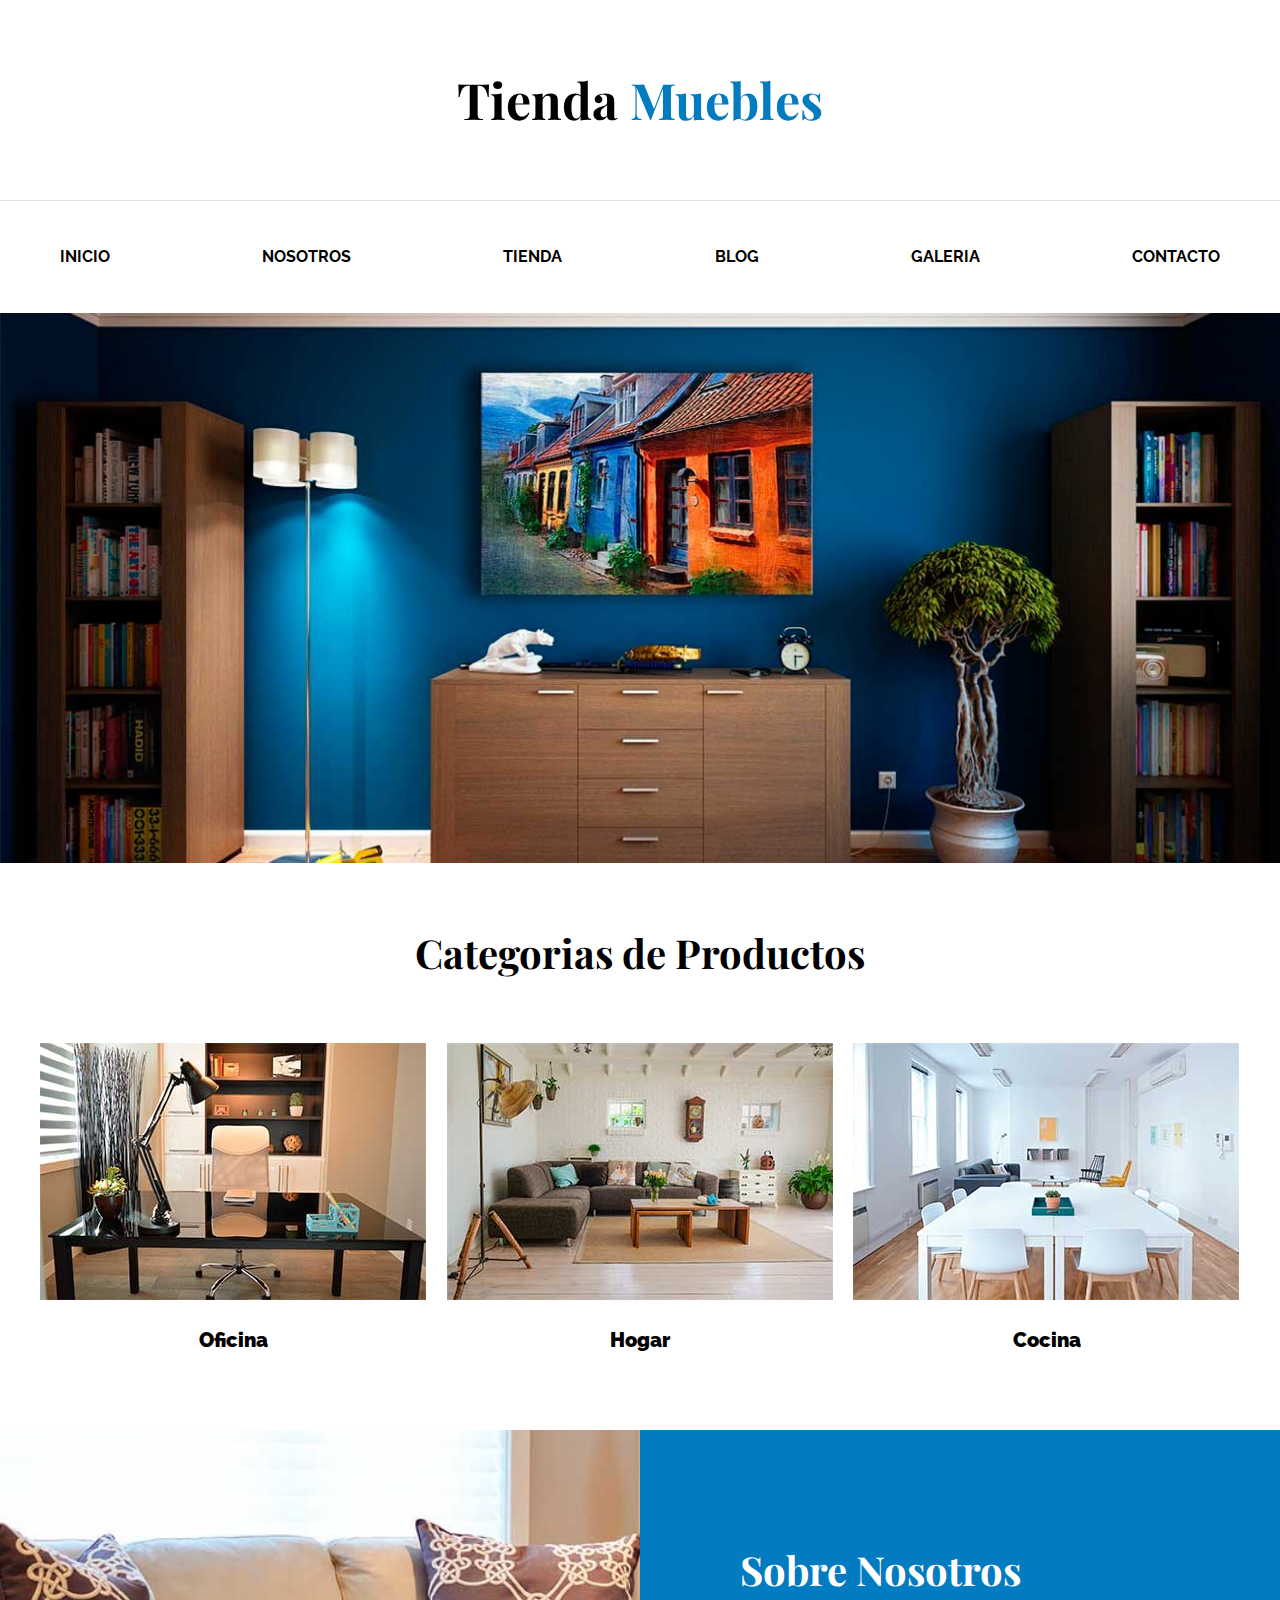
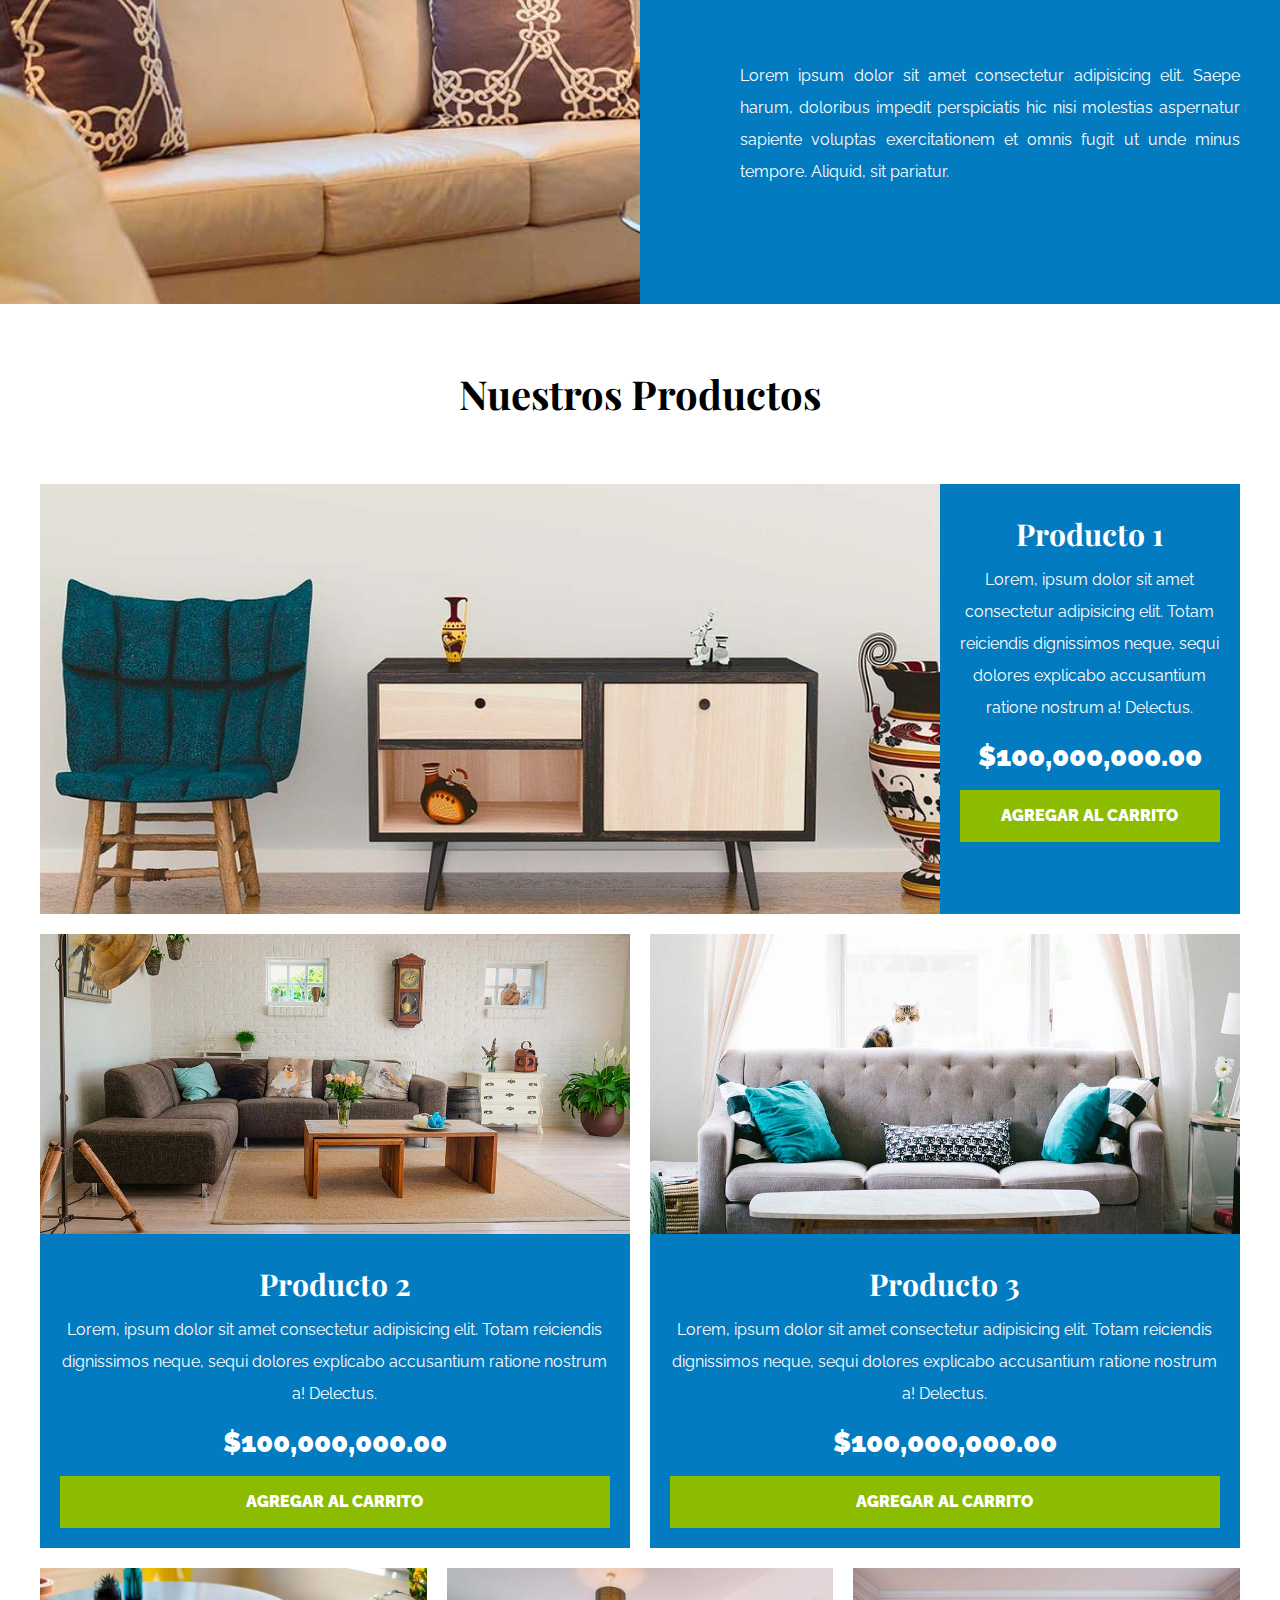
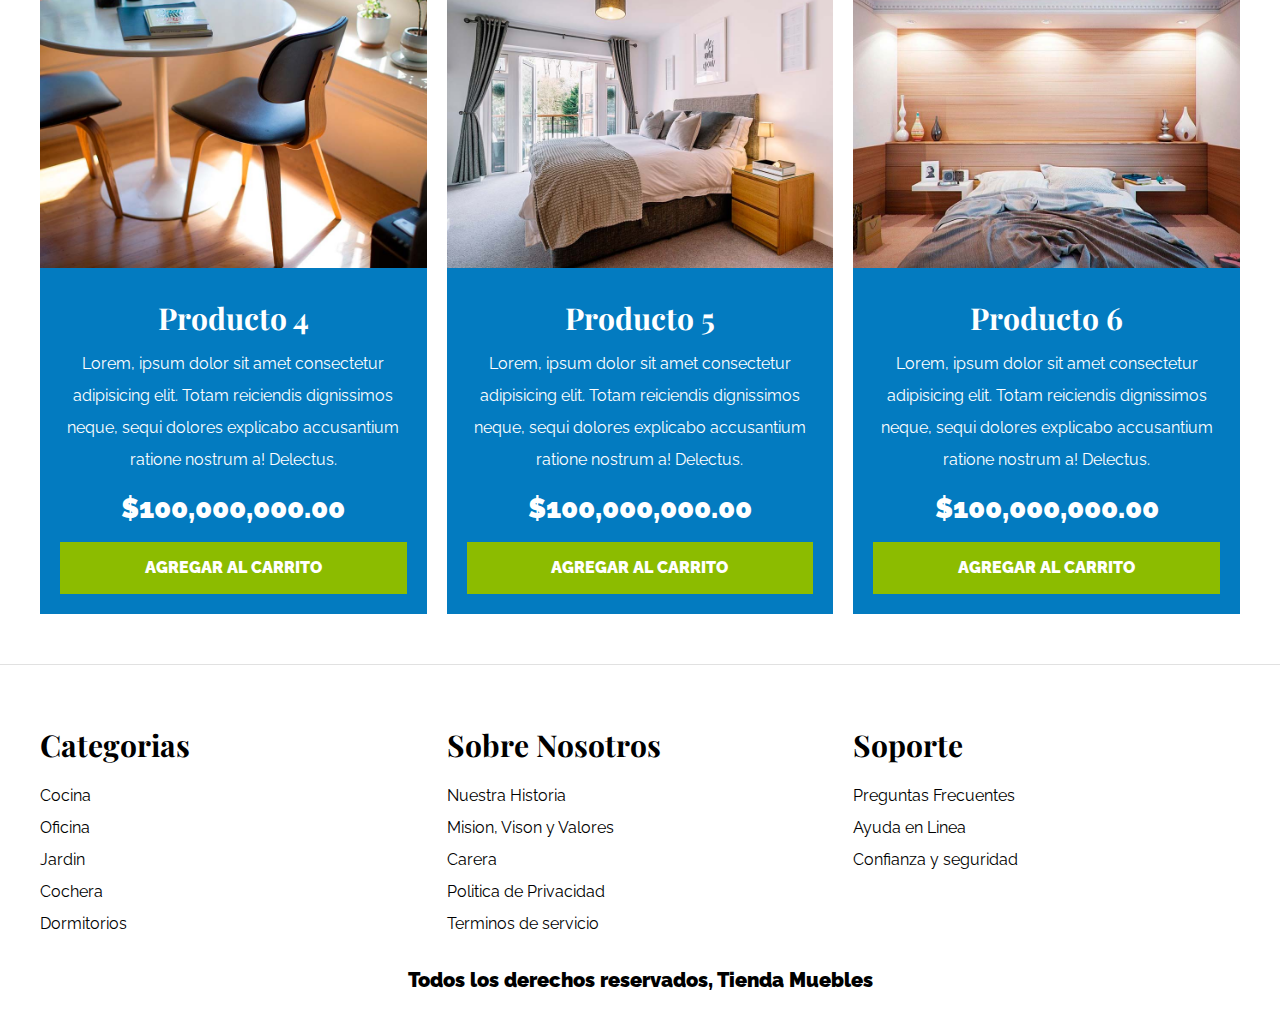
==== index.html @ 519042cd "E-commerce demo" ====
<!DOCTYPE html>
<html lang="en">
<head>
    <meta charset="UTF-8">
    <meta http-equiv="X-UA-Compatible" content="IE=edge">
    <meta name="viewport" content="width=device-width, initial-scale=1.0">
    <link rel="preconnect" href="https://fonts.googleapis.com">
<link rel="preconnect" href="https://fonts.gstatic.com" crossorigin>
<link href="https://fonts.googleapis.com/css2?family=Playfair+Display:wght@700&family=Raleway:ital,wght@0,400;1,700;1,900&display=swap" rel="stylesheet">
    <link rel="stylesheet" href="css/normalizer.css">
    <link rel="stylesheet" href="css/app.css">
    <title>E-Commerce | Home</title>
</head>
<body>
    <head>
       <h1 class="nombre-sitio"> Tienda <span>Muebles</span> </h1>
    </head>

    <div class="contenedor-navegacion">
        <nav class="nav-principal contenedor">
            <a href="index.html">Inicio</a>
            <a href="nosotros.html">Nosotros</a>
            <a href="tienda.html">Tienda</a>
            <a href="blog.html">Blog</a>
            <a href="galeria.html">Galeria</a>
            <a href="contacto.html">Contacto</a>
        </nav>
    </div>



    <div class="hero">
        
    </div>

    <section class="contenedor categorias">
        <h2 class="nombre-sitio">Categorias de Productos</h2>

        
        <div class="contenedor-categorias">
            <div class="contenido-categorias">
                <img src="Imagenes/categoria1.jpg" alt="producto1">
                <a href="#">Oficina</a>
            </div>
    
            <div class="contenido-categorias">
                <img src="Imagenes/categoria2.jpg" alt="producto2">
                <a href="#">Hogar</a>
            </div>
    
            <div class="contenido-categorias">
                <img src="Imagenes/categoria3.jpg" alt="producto3">
                <a href="#">Cocina</a>
            </div>
        </div>
       
    </section>

    <section class="sobre-nosotros">
        <div class="contenedor sobre-nosotros-grid">
            <div class="texto-nosotros">
                <h2>Sobre Nosotros</h2>
                <p>Lorem ipsum dolor sit 
                amet consectetur adipisicing elit. Saepe harum, 
                doloribus impedit perspiciatis hic nisi molestias 
                aspernatur sapiente voluptas exercitationem et omnis 
                fugit ut unde minus tempore. Aliquid, sit pariatur.</p>
             </div>
        </div>
            
    </section>

    <main class="contenido-principal contenedor">
        <h2 class="text-center">Nuestros Productos</h2>
     
        <div class="listado-productos">
            <div class="producto">
                <img src="Imagenes/producto1.jpg" alt="productos">
                <div class="texto-producto">
                    <h3>Producto 1</h3>
                    <p>
                        Lorem, ipsum dolor sit amet consectetur adipisicing elit.
                         Totam reiciendis dignissimos neque, sequi dolores explicabo 
                         accusantium ratione nostrum a! Delectus.
                    </p>

                    <p class="price">$100,000,000.00</p>

                    <a class="btn" href="#">Agregar al Carrito</a>
                </div>
            </div><!--Cierre-->

            <div class="producto">
                <img src="Imagenes/producto2.jpg" alt="productos">
                <div class="texto-producto">
                    <h3>Producto 2</h3>
                    <p>
                        Lorem, ipsum dolor sit amet consectetur adipisicing elit.
                         Totam reiciendis dignissimos neque, sequi dolores explicabo 
                         accusantium ratione nostrum a! Delectus.
                    </p>

                    <p class="price">$100,000,000.00</p>

                    <a class="btn" href="#">Agregar al Carrito</a>
                </div>
            </div><!--Cierre-->

            <div class="producto">
                <img src="Imagenes/producto3.jpg" alt="productos">
                <div class="texto-producto">
                    <h3>Producto 3</h3>
                    <p>
                        Lorem, ipsum dolor sit amet consectetur adipisicing elit.
                         Totam reiciendis dignissimos neque, sequi dolores explicabo 
                         accusantium ratione nostrum a! Delectus.
                    </p>

                    <p class="price">$100,000,000.00</p>

                    <a class="btn" href="#">Agregar al Carrito</a>
                </div>
            </div><!--Cierre-->

            <div class="producto">
                <img src="Imagenes/producto4.jpg" alt="productos">
                <div class="texto-producto">
                    <h3>Producto 4</h3>
                    <p>
                        Lorem, ipsum dolor sit amet consectetur adipisicing elit.
                         Totam reiciendis dignissimos neque, sequi dolores explicabo 
                         accusantium ratione nostrum a! Delectus.
                    </p>

                    <p class="price">$100,000,000.00</p>

                    <a class="btn" href="#">Agregar al Carrito</a>
                </div>
            </div><!--Cierre-->

            <div class="producto">
                <img src="Imagenes/producto5.jpg" alt="productos">
                <div class="texto-producto">
                    <h3>Producto 5</h3>
                    <p>
                        Lorem, ipsum dolor sit amet consectetur adipisicing elit.
                         Totam reiciendis dignissimos neque, sequi dolores explicabo 
                         accusantium ratione nostrum a! Delectus.
                    </p>

                    <p class="price">$100,000,000.00</p>

                    <a class="btn" href="#">Agregar al Carrito</a>
                </div>
            </div><!--Cierre-->

            <div class="producto">
                <img src="Imagenes/producto6.jpg" alt="productos">
                <div class="texto-producto">
                    <h3>Producto 6</h3>
                    <p>
                        Lorem, ipsum dolor sit amet consectetur adipisicing elit.
                         Totam reiciendis dignissimos neque, sequi dolores explicabo 
                         accusantium ratione nostrum a! Delectus.
                    </p>

                    <p class="price">$100,000,000.00</p>

                    <a class="btn" href="#">Agregar al Carrito</a>
                </div>
            </div><!--Cierre-->
            
        </div><!--FIN DE LISTADO PRODUCTO-->
    </main>

  

    <footer class=" footer">
        <div class="footer-categorias contenedor">
            <div>
                <h3>Categorias</h3>
                <nav >
                    <a href="#">Cocina</a>
                    <a href="#">Oficina</a>
                    <a href="#">Jardin</a>
                    <a href="#">Cochera</a>
                    <a href="#">Dormitorios</a>
                </nav>
            </div>

            <div>
                <h3>Sobre Nosotros</h3>
                <nav>
                    <a href="#">Nuestra Historia</a>
                    <a href="#">Mision, Vison y Valores</a>
                    <a href="#">Carera</a>
                    <a href="#">Politica de Privacidad</a>
                    <a href="#">Terminos de servicio</a>
                </nav>
            </div>

            <div>
                <h3>Soporte</h3>
                <nav>
                    <a href="#">Preguntas Frecuentes</a>
                    <a href="#">Ayuda en Linea</a>
                    <a href="#">Confianza y seguridad</a>
                </nav>
            </div>
        </div>
        <p class="copy">Todos los derechos reservados, Tienda Muebles </p>
    </footer>
</body>
</html>
---- css/normalizer.css ----
/*! normalize.css v8.0.1 | MIT License | github.com/necolas/normalize.css */

/* Document
   ========================================================================== */

/**
 * 1. Correct the line height in all browsers.
 * 2. Prevent adjustments of font size after orientation changes in iOS.
 */

 html {
    line-height: 1.15; /* 1 */
    -webkit-text-size-adjust: 100%; /* 2 */
  }
  
  /* Sections
     ========================================================================== */
  
  /**
   * Remove the margin in all browsers.
   */
  
  body {
    margin: 0;
  }
  
  /**
   * Render the `main` element consistently in IE.
   */
  
  main {
    display: block;
  }
  
  /**
   * Correct the font size and margin on `h1` elements within `section` and
   * `article` contexts in Chrome, Firefox, and Safari.
   */
  
  h1 {
    font-size: 2em;
    margin: 0.67em 0;
  }
  
  /* Grouping content
     ========================================================================== */
  
  /**
   * 1. Add the correct box sizing in Firefox.
   * 2. Show the overflow in Edge and IE.
   */
  
  hr {
    box-sizing: content-box; /* 1 */
    height: 0; /* 1 */
    overflow: visible; /* 2 */
  }
  
  /**
   * 1. Correct the inheritance and scaling of font size in all browsers.
   * 2. Correct the odd `em` font sizing in all browsers.
   */
  
  pre {
    font-family: monospace, monospace; /* 1 */
    font-size: 1em; /* 2 */
  }
  
  /* Text-level semantics
     ========================================================================== */
  
  /**
   * Remove the gray background on active links in IE 10.
   */
  
  a {
    background-color: transparent;
  }
  
  /**
   * 1. Remove the bottom border in Chrome 57-
   * 2. Add the correct text decoration in Chrome, Edge, IE, Opera, and Safari.
   */
  
  abbr[title] {
    border-bottom: none; /* 1 */
    text-decoration: underline; /* 2 */
    text-decoration: underline dotted; /* 2 */
  }
  
  /**
   * Add the correct font weight in Chrome, Edge, and Safari.
   */
  
  b,
  strong {
    font-weight: bolder;
  }
  
  /**
   * 1. Correct the inheritance and scaling of font size in all browsers.
   * 2. Correct the odd `em` font sizing in all browsers.
   */
  
  code,
  kbd,
  samp {
    font-family: monospace, monospace; /* 1 */
    font-size: 1em; /* 2 */
  }
  
  /**
   * Add the correct font size in all browsers.
   */
  
  small {
    font-size: 80%;
  }
  
  /**
   * Prevent `sub` and `sup` elements from affecting the line height in
   * all browsers.
   */
  
  sub,
  sup {
    font-size: 75%;
    line-height: 0;
    position: relative;
    vertical-align: baseline;
  }
  
  sub {
    bottom: -0.25em;
  }
  
  sup {
    top: -0.5em;
  }
  
  /* Embedded content
     ========================================================================== */
  
  /**
   * Remove the border on images inside links in IE 10.
   */
  
  img {
    border-style: none;
  }
  
  /* Forms
     ========================================================================== */
  
  /**
   * 1. Change the font styles in all browsers.
   * 2. Remove the margin in Firefox and Safari.
   */
  
  button,
  input,
  optgroup,
  select,
  textarea {
    font-family: inherit; /* 1 */
    font-size: 100%; /* 1 */
    line-height: 1.15; /* 1 */
    margin: 0; /* 2 */
  }
  
  /**
   * Show the overflow in IE.
   * 1. Show the overflow in Edge.
   */
  
  button,
  input { /* 1 */
    overflow: visible;
  }
  
  /**
   * Remove the inheritance of text transform in Edge, Firefox, and IE.
   * 1. Remove the inheritance of text transform in Firefox.
   */
  
  button,
  select { /* 1 */
    text-transform: none;
  }
  
  /**
   * Correct the inability to style clickable types in iOS and Safari.
   */
  
  button,
  [type="button"],
  [type="reset"],
  [type="submit"] {
    -webkit-appearance: button;
  }
  
  /**
   * Remove the inner border and padding in Firefox.
   */
  
  button::-moz-focus-inner,
  [type="button"]::-moz-focus-inner,
  [type="reset"]::-moz-focus-inner,
  [type="submit"]::-moz-focus-inner {
    border-style: none;
    padding: 0;
  }
  
  /**
   * Restore the focus styles unset by the previous rule.
   */
  
  button:-moz-focusring,
  [type="button"]:-moz-focusring,
  [type="reset"]:-moz-focusring,
  [type="submit"]:-moz-focusring {
    outline: 1px dotted ButtonText;
  }
  
  /**
   * Correct the padding in Firefox.
   */
  
  fieldset {
    padding: 0.35em 0.75em 0.625em;
  }
  
  /**
   * 1. Correct the text wrapping in Edge and IE.
   * 2. Correct the color inheritance from `fieldset` elements in IE.
   * 3. Remove the padding so developers are not caught out when they zero out
   *    `fieldset` elements in all browsers.
   */
  
  legend {
    box-sizing: border-box; /* 1 */
    color: inherit; /* 2 */
    display: table; /* 1 */
    max-width: 100%; /* 1 */
    padding: 0; /* 3 */
    white-space: normal; /* 1 */
  }
  
  /**
   * Add the correct vertical alignment in Chrome, Firefox, and Opera.
   */
  
  progress {
    vertical-align: baseline;
  }
  
  /**
   * Remove the default vertical scrollbar in IE 10+.
   */
  
  textarea {
    overflow: auto;
  }
  
  /**
   * 1. Add the correct box sizing in IE 10.
   * 2. Remove the padding in IE 10.
   */
  
  [type="checkbox"],
  [type="radio"] {
    box-sizing: border-box; /* 1 */
    padding: 0; /* 2 */
  }
  
  /**
   * Correct the cursor style of increment and decrement buttons in Chrome.
   */
  
  [type="number"]::-webkit-inner-spin-button,
  [type="number"]::-webkit-outer-spin-button {
    height: auto;
  }
  
  /**
   * 1. Correct the odd appearance in Chrome and Safari.
   * 2. Correct the outline style in Safari.
   */
  
  [type="search"] {
    -webkit-appearance: textfield; /* 1 */
    outline-offset: -2px; /* 2 */
  }
  
  /**
   * Remove the inner padding in Chrome and Safari on macOS.
   */
  
  [type="search"]::-webkit-search-decoration {
    -webkit-appearance: none;
  }
  
  /**
   * 1. Correct the inability to style clickable types in iOS and Safari.
   * 2. Change font properties to `inherit` in Safari.
   */
  
  ::-webkit-file-upload-button {
    -webkit-appearance: button; /* 1 */
    font: inherit; /* 2 */
  }
  
  /* Interactive
     ========================================================================== */
  
  /*
   * Add the correct display in Edge, IE 10+, and Firefox.
   */
  
  details {
    display: block;
  }
  
  /*
   * Add the correct display in all browsers.
   */
  
  summary {
    display: list-item;
  }
  
  /* Misc
     ========================================================================== */
  
  /**
   * Add the correct display in IE 10+.
   */
  
  template {
    display: none;
  }
  
  /**
   * Add the correct display in IE 10.
   */
  
  [hidden] {
    display: none;
  }
---- css/app.css ----
@import url(nosotros.css);
@import url(blog.css);
@import url(entrada.css);
@import url(galeria.css);
@import url(formulario.css);

html {
  box-sizing: border-box;
  font-size: 62.5%;
}
*, *:before, *:after {
    box-sizing: inherit;
  }
body{
font-family: 'Raleway', sans-serif;
font-size: 1.6rem;
line-height: 2;
}


/**Globales*/
h1, h2, h3{
  font-family: 'Playfair Display', serif;
  margin: 0 0 5rem 0;
}
h1{
  font-size: 5rem;
}
h2{
  font-size: 4rem;
}
h3{
  font-size: 3rem;
}
a{
  text-decoration: none;
  color: #000000;

}

.contenedor{
  max-width: 120rem;/*1200 px*/
  margin: 0 auto;
}

img{
  max-width: 100%;
  display: block;
}

/*Utilidades*/
.text-center{
  text-align: center;
}

.max-width-30{
  max-width: 30rem;
}

.btn{
  background-color: #8cbc00;
  display: block;
  color: #fff;
  text-transform: uppercase;
  font-weight: 900;
  padding: 1rem;
  text-align: center;
  border: none;
  cursor: pointer;
}

.btn:hover{
  background-color: dimgrey;
  color: #fff;
  transform: scale(.8);
  transition: .5s;
}

/*Header y navegacion*/

.nombre-sitio{
  margin-top: 5rem;/*50px*/
  text-align: center;
}
.nombre-sitio span{
  color: #037bc0
}

.nav-principal{
  padding: 2rem 0 2rem 0 ;
  display: flex;
  justify-content: space-between;
}

.nav-principal a{
  display: block;
  text-transform: uppercase;
  font-weight: bold;
  padding: 2rem;
}

.nav-principal a:hover{
  background-color: #037bc0;
  color: #fff;
  border-radius: .4rem;
}
.contenedor-navegacion{
  border-top:1px solid #e1e1e1;
}

/**Backgraund de la imagen**/

.hero{
  background-image: url(../Imagenes/principal.jpg);
  background-repeat: no-repeat;
  background-size: cover;
  background-position: center center;
  height: 55rem;
}

/*Categorias*/

.categorias{
  margin-top: 5rem;

  margin-bottom: 5rem;
}

.contenedor-categorias{
  display: grid;
  grid-template-columns: repeat(3, 1fr);
  gap: 2rem;
}
.contenido-categorias a{
 display: block;
 text-align: center;
 padding: 2rem; /*separacion*/
 font-size: 2rem;
 font-weight: 900;
}
.contenedor-categorias a:hover{
  background-color: #037bc0;
  color: #ffffff;
  border-bottom-right-radius: 1rem;
  text-transform: uppercase;
}

/*Bloque nosotros */
.sobre-nosotros{
  background-image: linear-gradient(to right, transparent 50%, #037bc0 50%, #037bc0 100%), url(../Imagenes/nosotros.jpg);
  padding: 10rem 0;
  background-position: left center;
  background-repeat: no-repeat;
  background-size: 100%, 120rem ;
}

.sobre-nosotros-grid{
  /*display: grid;
  grid-template-columns: repeat(2, 1fr);
  gap: 4rem;*/

  display: flex;
  justify-content: flex-end;
  text-align: justify;
}

.texto-nosotros{
 /* grid-column: 2 / 3;*/
 flex-basis: 50%;
 padding-left: 10rem;
 color: #fff;
 
}

/*Listado Productos*/

.contenido-principal{
  padding-top: 5rem;/*Separacion con el elemento de arriba*/
}

.producto{
  background-color: #037bc0;
}

.texto-producto h3{
  margin: 0;
}

.texto-producto p{
  margin: 0 0 .5rem 0;
}

.texto-producto{
  text-align: center;
  color: #fff;
  padding: 2rem;
}

.texto-producto .price{
  font-size: 2.8rem;
  font-weight: 900;
}

.listado-productos{
  display: grid;
  grid-template-columns: repeat(6, 1fr);
  gap: 2rem;
}
.producto:nth-child(1){
  grid-column: 1 / 7;
  display: grid;
  grid-template-columns: 3fr 1fr;
}

.producto:nth-child(2){
  grid-column-start: 1;
  grid-column-end: 4;
}

.producto:nth-child(3){
  grid-column-start: 4;
  grid-column-end: 7;
}

.producto:nth-child(4){
  grid-column-start: 1;
  grid-column-end: 3;
}

.producto:nth-child(5){
  grid-column-start: 3;
  grid-column-end: 5;
}

.producto:nth-child(6){
  grid-column-start: 5;
  grid-column-end: 7;
}

/*Object fit a los productos*/

.producto:nth-child(1) img{
  height: 43rem;
  width: 100%;
  object-fit: cover;
}

.producto:nth-child(2) img,
.producto:nth-child(3) img{
  height: 30rem;
  width: 100%;
  object-fit: cover;
}

.producto:nth-child(4) img,
.producto:nth-child(5) img,
.producto:nth-child(6) img{
  height: 30rem;
  width: 100%;
  object-fit: cover;
}

/*Footer*/

.footer{
  border-top: 1px solid #e1e1e1;
  margin-top: 5rem; 
  padding-top: 5rem;
}

.footer h3{
  margin: 0 0 .5rem 0;
}

.footer-categorias{
  display: grid;
  grid-template-columns: repeat(3, 1fr);
  gap: 2rem;
}

.footer-categorias nav{
  display: flex;
  flex-direction: column;
}

.footer .copy{
  text-align: center;
  margin-top: 2rem;
  font-weight: 900;
  font-size: 2rem;
}
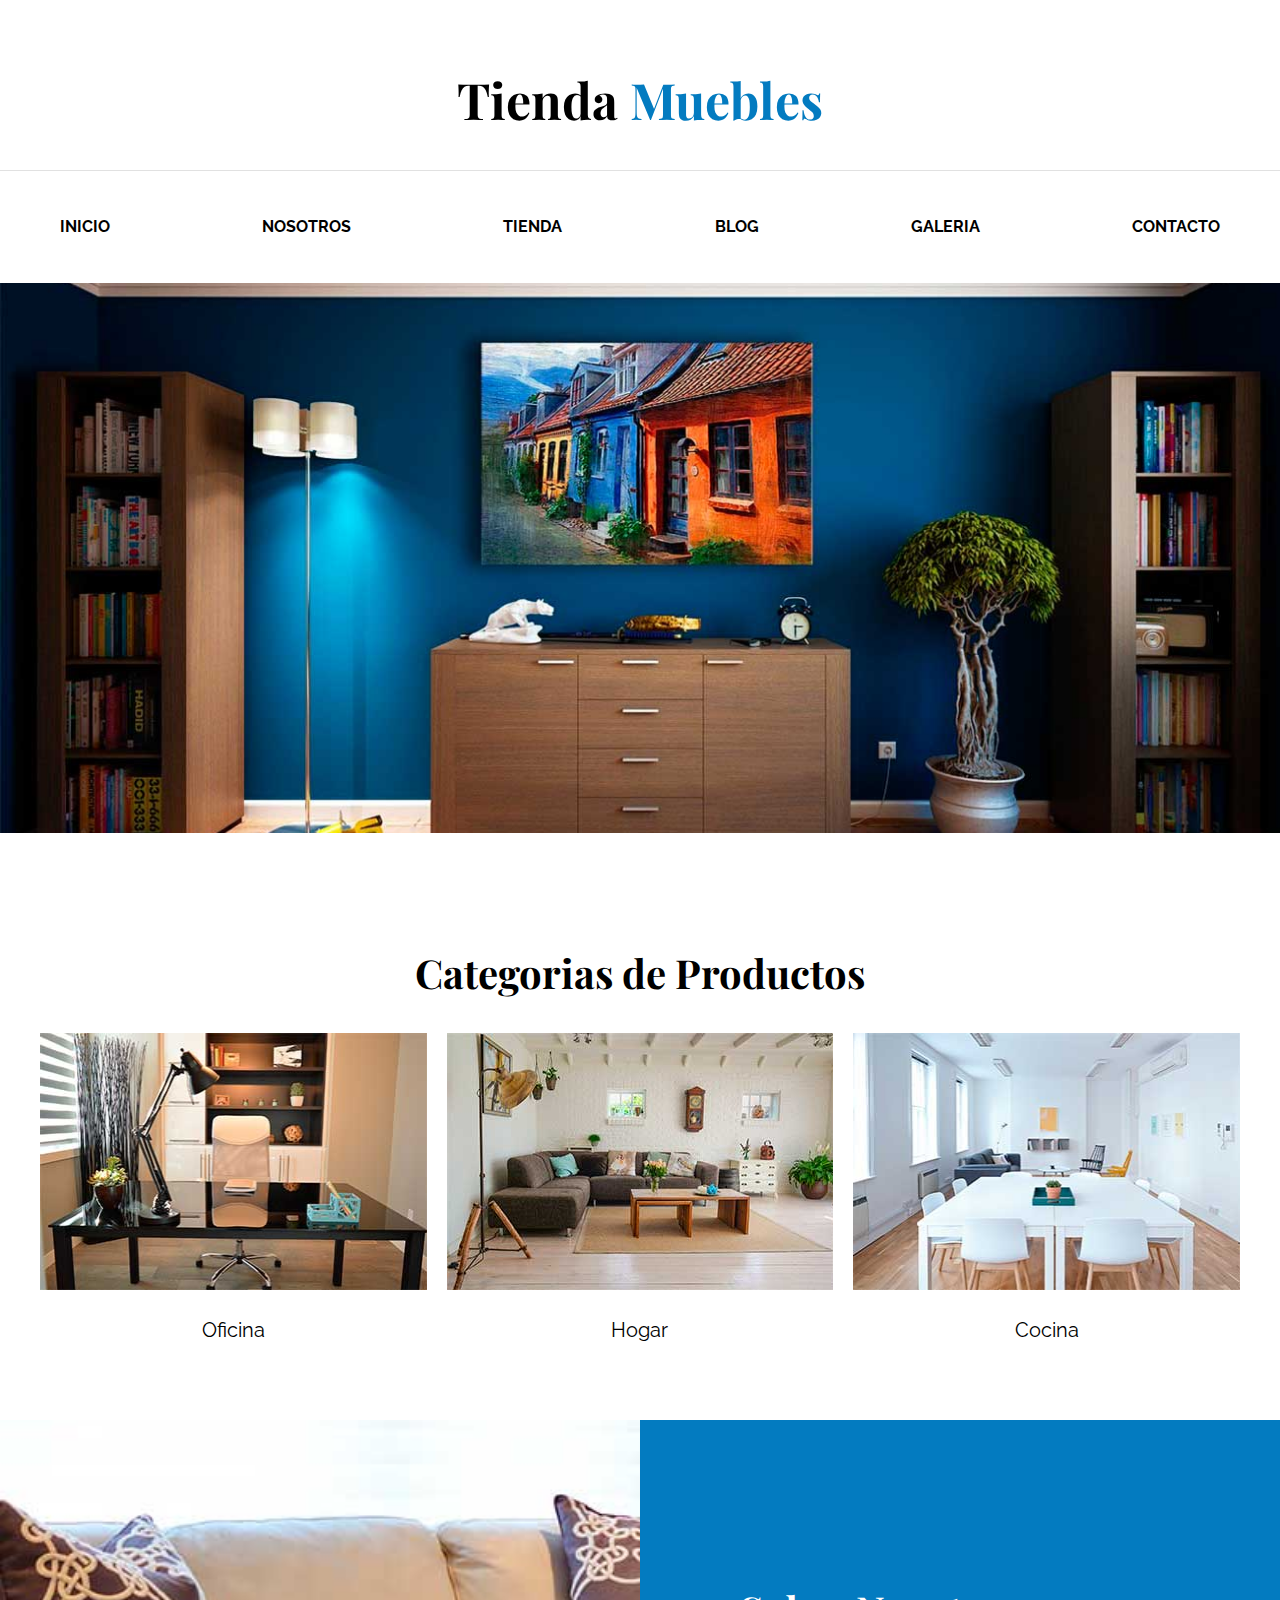
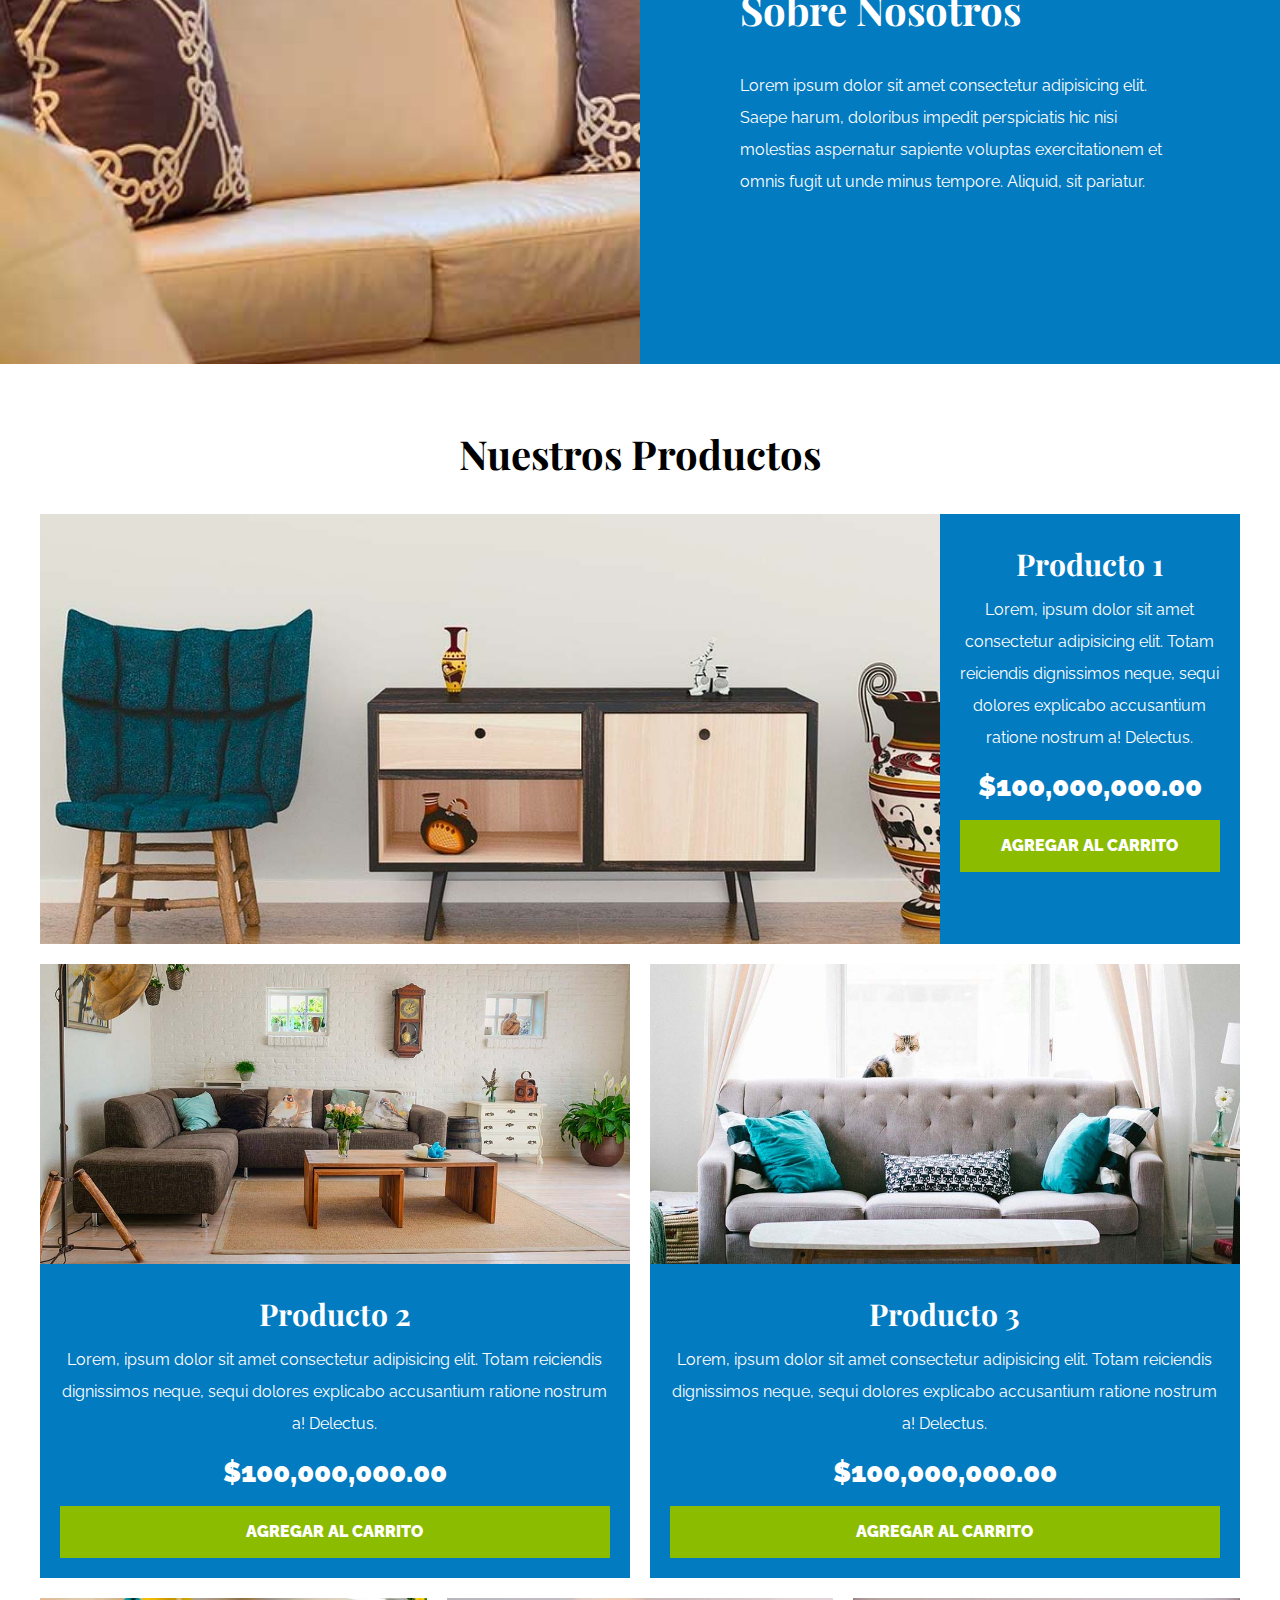
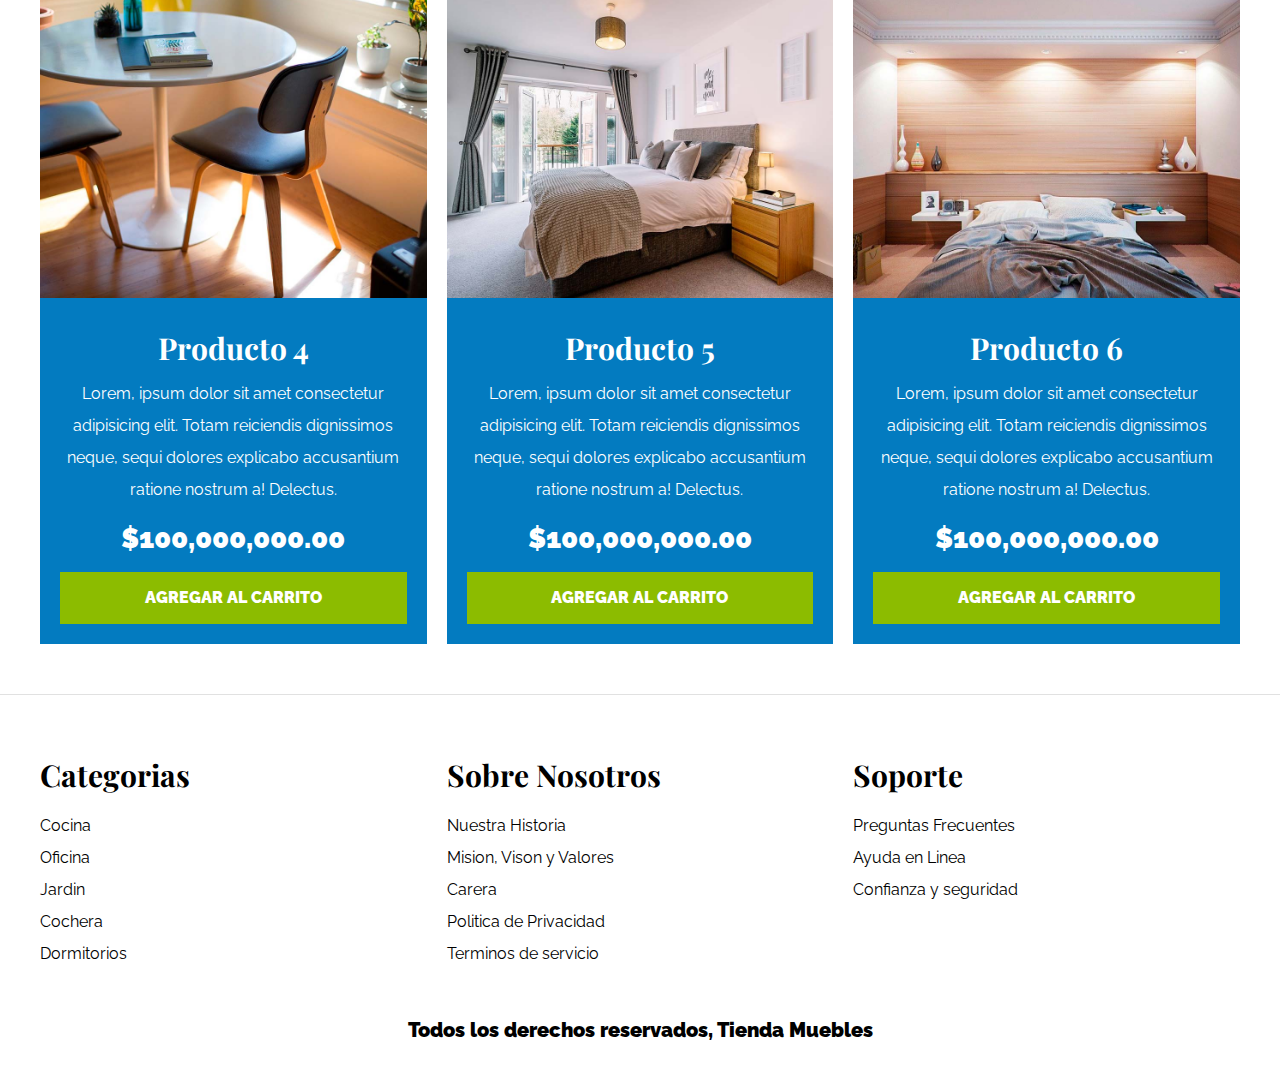
==== commit 8c3f1ce5: "Actualizacion" ====
--- a/index.html
+++ b/index.html
@@ -175,11 +175,11 @@
 
   
 
-    <footer class=" footer">
+    <footer class="footer">
         <div class="footer-categorias contenedor">
             <div>
                 <h3>Categorias</h3>
-                <nav >
+                <nav class="footer-menu">
                     <a href="#">Cocina</a>
                     <a href="#">Oficina</a>
                     <a href="#">Jardin</a>
@@ -190,7 +190,7 @@
 
             <div>
                 <h3>Sobre Nosotros</h3>
-                <nav>
+                <nav class="footer-menu">
                     <a href="#">Nuestra Historia</a>
                     <a href="#">Mision, Vison y Valores</a>
                     <a href="#">Carera</a>
@@ -201,7 +201,7 @@
 
             <div>
                 <h3>Soporte</h3>
-                <nav>
+                <nav class="footer-menu">
                     <a href="#">Preguntas Frecuentes</a>
                     <a href="#">Ayuda en Linea</a>
                     <a href="#">Confianza y seguridad</a>
--- a/css/app.css
+++ b/css/app.css
@@ -3,6 +3,7 @@
 @import url(entrada.css);
 @import url(galeria.css);
 @import url(formulario.css);
+@import url(queries.css);
 
 html {
   box-sizing: border-box;
@@ -21,17 +22,33 @@
 /**Globales*/
 h1, h2, h3{
   font-family: 'Playfair Display', serif;
-  margin: 0 0 5rem 0;
+  margin: 0 0 2rem 0;
 }
 h1{
-  font-size: 5rem;
+  font-size: 4rem;
+}
+@media (min-width: 768px) {
+     h1{
+      font-size: 5rem;
+     }
 }
 h2{
-  font-size: 4rem;
+  font-size: 3.2rem;
+}
+@media (min-width: 768px) {
+     h2{
+      font-size: 4rem;
+     }
 }
 h3{
-  font-size: 3rem;
-}
+  font-size: 2.4rem;
+}
+@media (min-width: 768px) {
+     h3{
+      font-size: 3rem;
+     }
+}
+
 a{
   text-decoration: none;
   color: #000000;
@@ -89,7 +106,8 @@
 .nav-principal{
   padding: 2rem 0 2rem 0 ;
   display: flex;
-  justify-content: space-between;
+  flex-direction: column;
+  align-items: center;
 }
 
 .nav-principal a{
@@ -99,6 +117,13 @@
   padding: 2rem;
 }
 
+@media (min-width: 768px) {
+     .nav-principal{
+      flex-direction: row;
+      justify-content: space-between;
+     }
+}
+
 .nav-principal a:hover{
   background-color: #037bc0;
   color: #fff;
@@ -115,28 +140,48 @@
   background-repeat: no-repeat;
   background-size: cover;
   background-position: center center;
-  height: 55rem;
+  height: 25rem;
+}
+
+@media (min-width: 768px) {
+     .hero{
+      height: 55rem;
+     }
 }
 
 /*Categorias*/
 
 .categorias{
-  margin-top: 5rem;
-
-  margin-bottom: 5rem;
-}
-
-.contenedor-categorias{
-  display: grid;
-  grid-template-columns: repeat(3, 1fr);
-  gap: 2rem;
-}
+ padding: 5rem 0;
+}
+
+.contenido-categorias{
+  margin-bottom: 2rem;
+}
+@media (min-width: 768px) {
+  .contenido-categorias{
+  margin-bottom: 0;  
+  }    
+}
+
+.contenido-categorias img{
+  width: 100%;
+}
+
+@media (min-width: 768px) {
+  .contenedor-categorias{
+    display: grid;
+    grid-template-columns: repeat(3, 1fr);
+    gap: 2rem;
+  }
+}
+
 .contenido-categorias a{
  display: block;
  text-align: center;
  padding: 2rem; /*separacion*/
  font-size: 2rem;
- font-weight: 900;
+
 }
 .contenedor-categorias a:hover{
   background-color: #037bc0;
@@ -147,29 +192,44 @@
 
 /*Bloque nosotros */
 .sobre-nosotros{
-  background-image: linear-gradient(to right, transparent 50%, #037bc0 50%, #037bc0 100%), url(../Imagenes/nosotros.jpg);
-  padding: 10rem 0;
-  background-position: left center;
+  background-image: linear-gradient(to bottom, transparent 50%, #037bc0 50%, #037bc0 100%), url(../Imagenes/nosotros.jpg);
+  background-position: center, top left;
   background-repeat: no-repeat;
-  background-size: 100%, 120rem ;
+  background-size: 100%, 70rem;
+}
+
+@media (min-width: 768px) {
+  .sobre-nosotros{
+    background-image: linear-gradient(to right, transparent 50%, #037bc0 50%, #037bc0 100%), url(../Imagenes/nosotros.jpg);
+    padding: 10rem 0;
+    background-position: left center;
+    background-size: 100%, 160rem ;
+  }
 }
 
 .sobre-nosotros-grid{
-  /*display: grid;
-  grid-template-columns: repeat(2, 1fr);
-  gap: 4rem;*/
-
-  display: flex;
-  justify-content: flex-end;
-  text-align: justify;
+  display: grid;
+  grid-template-rows: repeat(2, 1fr);
+}
+@media (min-width: 768px) {
+     .sobre-nosotros-grid{
+      grid-template-columns: repeat(2, 1fr);
+      grid-template-rows: unset;
+      column-gap: 10rem;
+     }
 }
 
 .texto-nosotros{
- /* grid-column: 2 / 3;*/
- flex-basis: 50%;
- padding-left: 10rem;
+ grid-row: 2 / 3;
+ /* flex-basis: 50%; */
+ padding: 5rem;
  color: #fff;
- 
+}
+
+@media (min-width: 768px) {
+     .texto-nosotros{
+      grid-column: 2 / 3;
+     }
 }
 
 /*Listado Productos*/
@@ -178,8 +238,52 @@
   padding-top: 5rem;/*Separacion con el elemento de arriba*/
 }
 
+@media (min-width: 768px) {
+    .listado-productos{
+      display: grid;
+      grid-template-columns: repeat(6, 1fr);
+      gap: 2rem;
+    }
+    .producto:nth-child(1){
+      grid-column: 1 / 7;
+      display: grid;
+      grid-template-columns: 3fr 1fr;
+    }
+    
+    .producto:nth-child(2){
+      grid-column-start: 1;
+      grid-column-end: 4;
+    }
+    
+    .producto:nth-child(3){
+      grid-column-start: 4;
+      grid-column-end: 7;
+    }
+    
+    .producto:nth-child(4){
+      grid-column-start: 1;
+      grid-column-end: 3;
+    }
+    
+    .producto:nth-child(5){
+      grid-column-start: 3;
+      grid-column-end: 5;
+    }
+    
+    .producto:nth-child(6){
+      grid-column-start: 5;
+      grid-column-end: 7;
+    }
+}
+
 .producto{
   background-color: #037bc0;
+  margin-bottom: 4rem;
+}
+@media (min-width: 768px) {
+     .producto{
+      margin-bottom: 0;
+     }
 }
 
 .texto-producto h3{
@@ -201,41 +305,7 @@
   font-weight: 900;
 }
 
-.listado-productos{
-  display: grid;
-  grid-template-columns: repeat(6, 1fr);
-  gap: 2rem;
-}
-.producto:nth-child(1){
-  grid-column: 1 / 7;
-  display: grid;
-  grid-template-columns: 3fr 1fr;
-}
-
-.producto:nth-child(2){
-  grid-column-start: 1;
-  grid-column-end: 4;
-}
-
-.producto:nth-child(3){
-  grid-column-start: 4;
-  grid-column-end: 7;
-}
-
-.producto:nth-child(4){
-  grid-column-start: 1;
-  grid-column-end: 3;
-}
-
-.producto:nth-child(5){
-  grid-column-start: 3;
-  grid-column-end: 5;
-}
-
-.producto:nth-child(6){
-  grid-column-start: 5;
-  grid-column-end: 7;
-}
+
 
 /*Object fit a los productos*/
 
@@ -270,17 +340,36 @@
 
 .footer h3{
   margin: 0 0 .5rem 0;
+  text-align: center;
+}
+
+@media (min-width: 769px) {
+     .footer h3{
+      text-align: left;
+     }
 }
 
 .footer-categorias{
-  display: grid;
-  grid-template-columns: repeat(3, 1fr);
-  gap: 2rem;
-}
-
-.footer-categorias nav{
-  display: flex;
-  flex-direction: column;
+ display: block;
+ text-align: center;
+}
+
+@media (min-width: 768px) {
+  .footer-categorias{
+    display: grid;
+    grid-template-columns: repeat(3, 1fr);
+    gap: 2rem;
+  }
+}
+
+.footer-menu a{
+  display: block;
+  text-align: center;
+}
+@media (min-width: 768px) {
+     .footer-menu a{
+      text-align: left;
+     }
 }
 
 .footer .copy{
@@ -290,3 +379,36 @@
   font-size: 2rem;
 }
 
+.footer-categorias > div{
+  margin-bottom: 2rem;
+}
+
+@media (min-width: 768px) {
+     .footer-menu > div{
+      margin-bottom: 0;
+     }
+}
+
+/**Nosotros**/
+.nosotros{
+  display: flex;
+  flex-direction: column;
+  align-content: center;
+}
+
+@media (min-width: 768px) {
+     .nosotros{
+        display: grid;
+        grid-template-columns: 1fr 2fr;
+        grid-template-columns: repeat(auto-fit, minmax(25rem 1fr));
+        gap: 4rem;
+     }
+}
+
+.info-nosotros{
+  margin-top: -2.9rem;
+  display: flex;
+  flex-direction: column;
+  justify-content: center;
+  padding: 5rem;
+}
